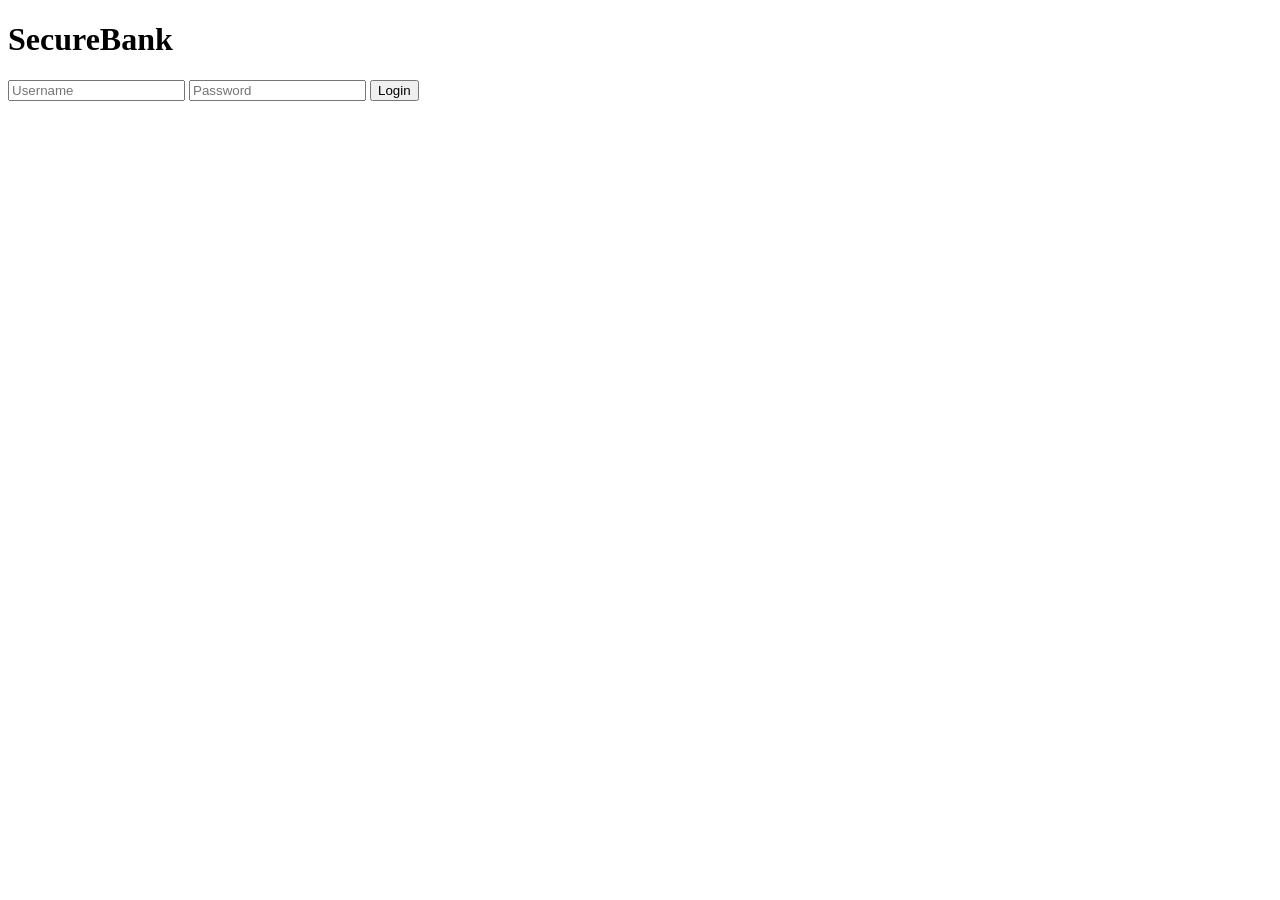
==== src/main/webapp/index.html @ ce4c88f3 "added basic servlet code" ====
<!DOCTYPE html>
<html lang="en">

<head>
    <meta charset="UTF-8">
    <meta name="viewport" content="width=device-width, initial-scale=1.0">
    <title>Servlet</title>
</head>

<body>
    <h1>SecureBank</h1>

    <form action="login" method="post">
        <input type="text" name="username" placeholder="Username" />
        <input type="password" name="password" placeholder="Password" />
        <button type="submit">Login</button>
    </form>
</body>

</html>
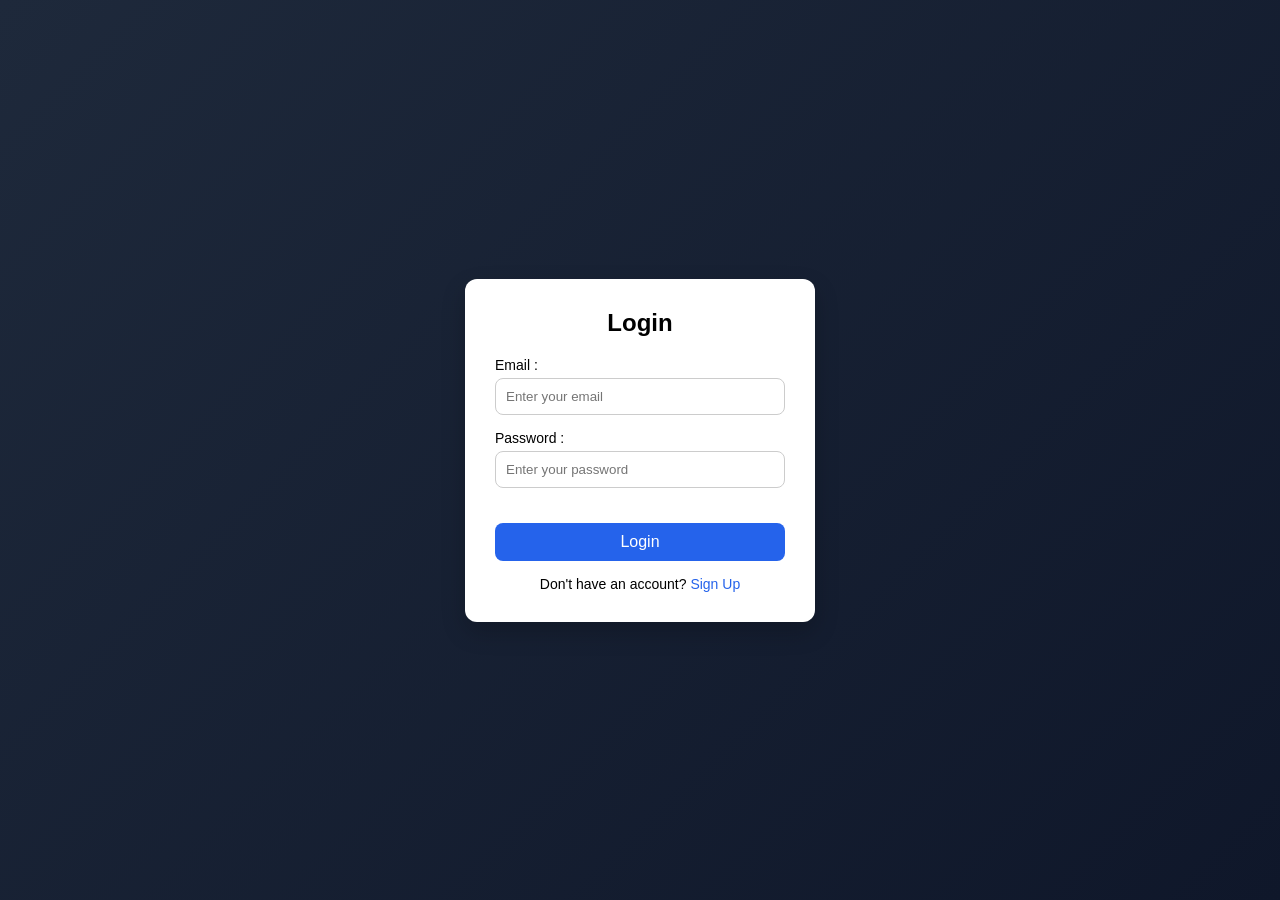
==== commit 501e4aa1: "connected frontend with backend" ====
--- a/src/main/webapp/index.html
+++ b/src/main/webapp/index.html
@@ -4,17 +4,165 @@
 <head>
     <meta charset="UTF-8">
     <meta name="viewport" content="width=device-width, initial-scale=1.0">
-    <title>Servlet</title>
+    <title>Secure Bank - Login</title>
+
+    <style>
+        * {
+            margin: 0;
+            padding: 0;
+            box-sizing: border-box;
+            font-family: Arial, sans-serif;
+        }
+
+        body {
+            height: 100vh;
+            display: flex;
+            justify-content: center;
+            align-items: center;
+            background: linear-gradient(135deg, #1e293b, #0f172a);
+        }
+
+        .container {
+            background: white;
+            padding: 30px;
+            border-radius: 12px;
+            width: 100%;
+            max-width: 350px;
+            box-shadow: 0 10px 25px rgba(0, 0, 0, 0.2);
+        }
+
+        h2 {
+            text-align: center;
+            margin-bottom: 20px;
+        }
+
+        label {
+            display: block;
+            margin-top: 10px;
+            font-size: 14px;
+        }
+
+        input {
+            width: 100%;
+            padding: 10px;
+            margin-top: 5px;
+            border-radius: 8px;
+            border: 1px solid #ccc;
+            outline: none;
+        }
+
+        input:focus {
+            border-color: #2563eb;
+        }
+
+        button {
+            width: 100%;
+            padding: 10px;
+            margin-top: 20px;
+            border: none;
+            border-radius: 8px;
+            background: #2563eb;
+            color: white;
+            font-size: 16px;
+            cursor: pointer;
+        }
+
+        button:hover {
+            background: #1d4ed8;
+        }
+
+        p {
+            text-align: center;
+            margin-top: 15px;
+            font-size: 14px;
+        }
+
+        a {
+            color: #2563eb;
+            text-decoration: none;
+        }
+
+        a:hover {
+            text-decoration: underline;
+        }
+
+        .error {
+            text-align: left;
+            color: rgb(232, 28, 28);
+        }
+    </style>
 </head>
 
 <body>
-    <h1>SecureBank</h1>
 
-    <form action="login" method="post">
-        <input type="text" name="username" placeholder="Username" />
-        <input type="password" name="password" placeholder="Password" />
-        <button type="submit">Login</button>
-    </form>
+    <div class="container">
+        <h2>Login</h2>
+
+        <form onsubmit="handleSubmit(event)">
+            <label for="email">
+                Email : <input type="email" name="email" id="email" placeholder="Enter your email" required>
+            </label>
+            <p class="error" id="emailError"></p>
+
+            <label for="password">
+                Password : <input type="password" id="password" name="password" placeholder="Enter your password"
+                    required minlength="6" maxlength="8">
+            </label>
+            <p class="error" id="passwordError"></p>
+
+            <button type="submit">Login</button>
+        </form>
+
+        <p>Don't have an account? <a href="signup">Sign Up</a></p>
+    </div>
+
 </body>
 
+<script>
+    function handleSubmit(e) {
+        e.preventDefault();
+
+        const email = document.getElementById("email").value;
+        const password = document.getElementById("password").value;
+
+        const emailError = document.getElementById("emailError");
+        const passwordError = document.getElementById("passwordError");
+
+        const emailRegex = /^[a-zA-Z0-9._%+-]+@gmail\.com$/;
+        if (!emailRegex.test(email)) {
+            emailError.textContent = "Please enter a valid Gmail address";
+            return;
+        } else {
+            emailError.textContent = "";
+        }
+
+        const passwordRegex = /^(?=.*[A-Za-z])(?=.*\d)(?=.*[@$!%*#?&^()_\-+=])[A-Za-z\d@$!%*#?&^()_\-+=]{6,}$/;
+        if (!passwordRegex.test(password)) {
+            passwordError.textContent = "Password should have atleast one letter , number , unique character";
+            return;
+        } else {
+            passwordError.textContent = "";
+        }
+
+        submitData({ email, password });
+
+    }
+
+    async function submitData(data) {
+        const { email, password } = data;
+        console.log(email, password);
+
+        fetch("http://localhost:8080/securebank/home", {
+            method: "POST",
+            headers: {
+                'Content-Type': 'application/json'
+            },
+            body: JSON.stringify(data)
+        })
+            .then(data => data.json())
+            .then(data => console.log(data.message))
+            .catch(e => console.error('Error posting data:', e));
+    }
+</script>
+
 </html>
